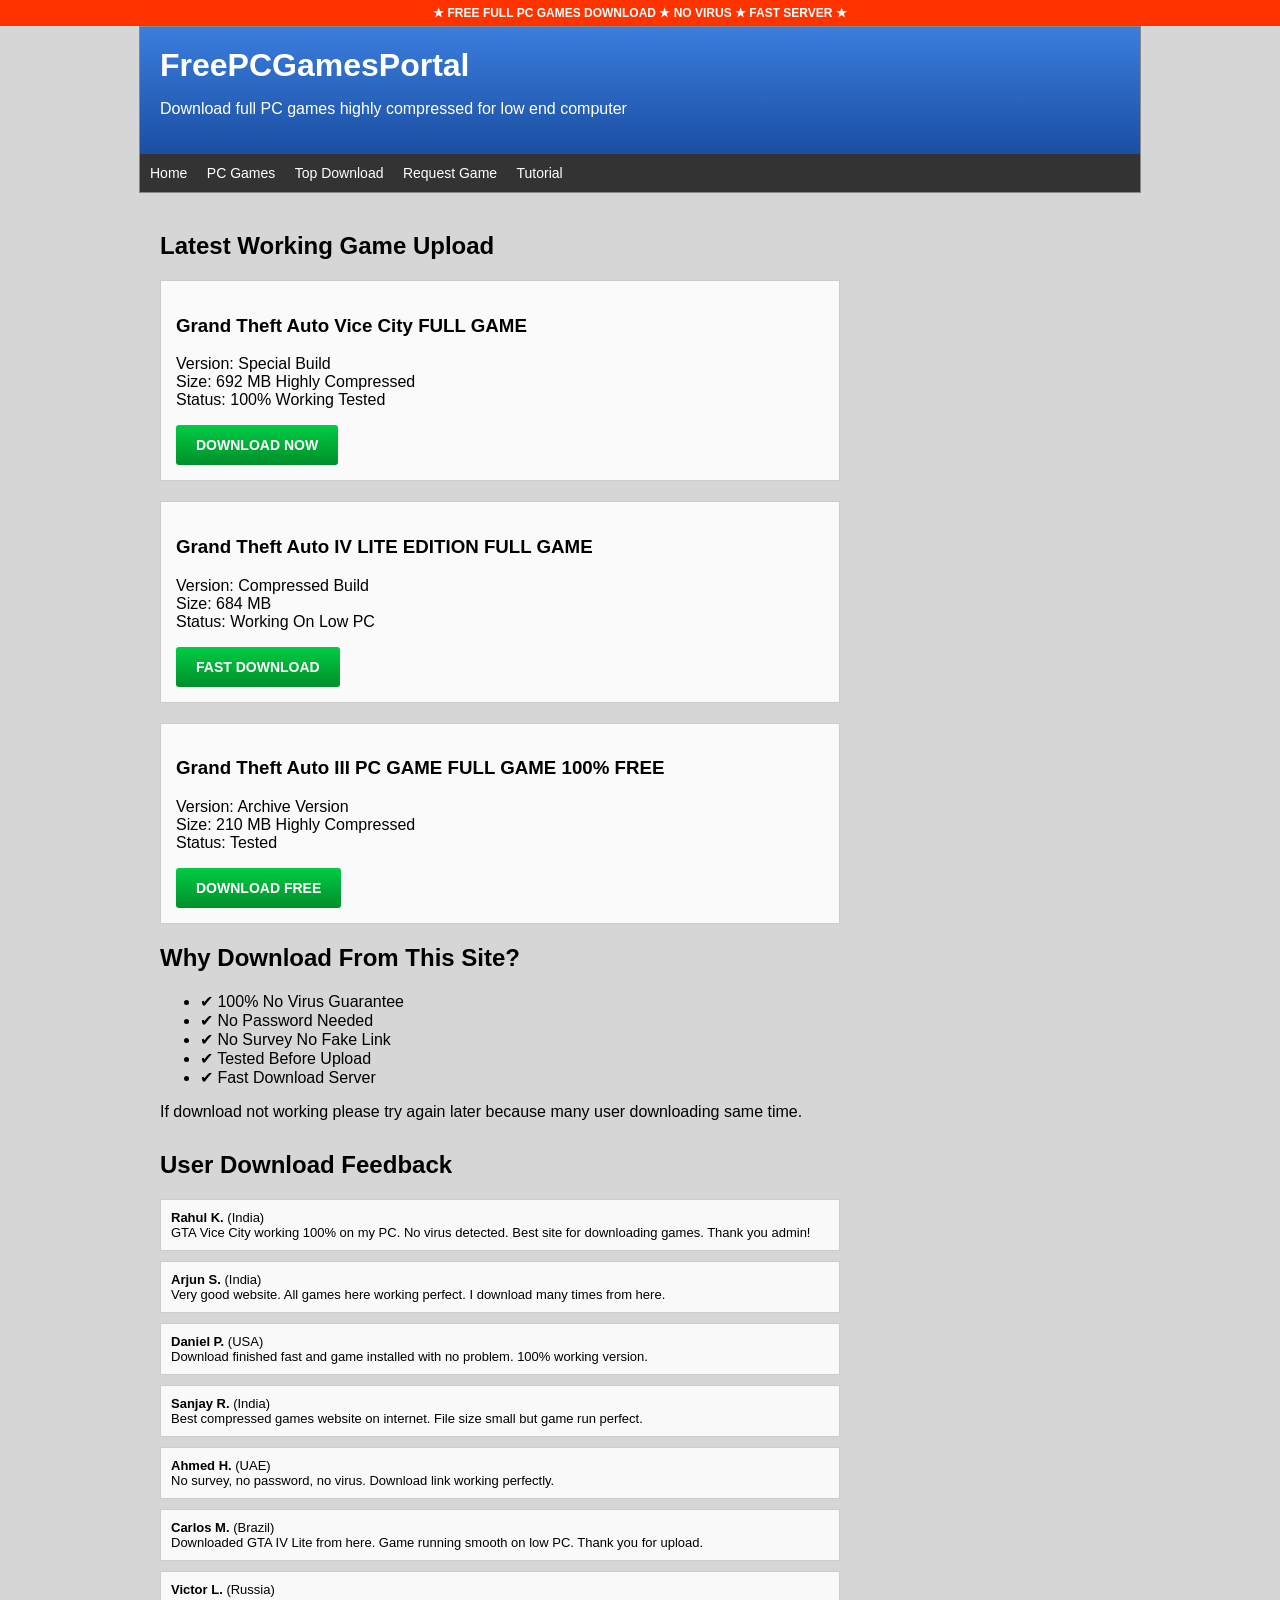
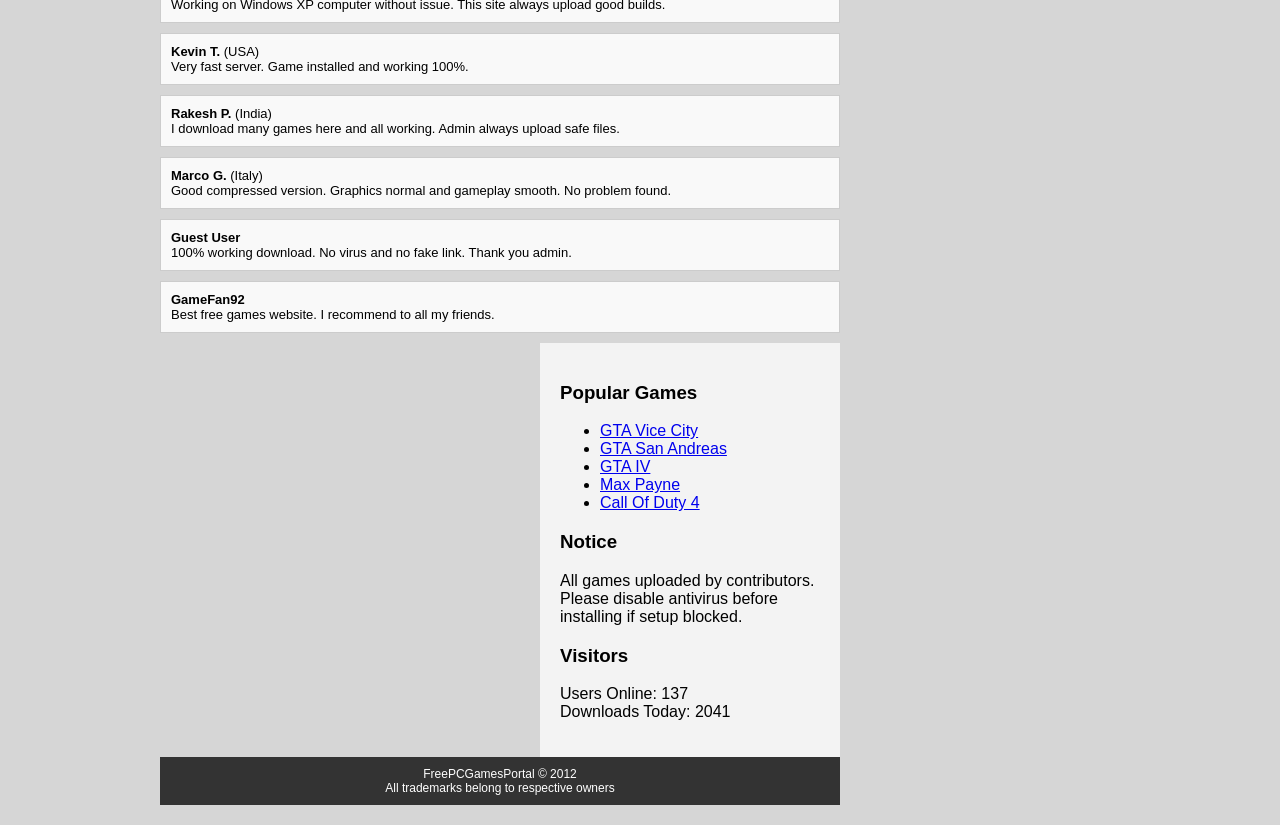
==== index.html @ b7ca9fd9 "Version 1.0" ====
<!DOCTYPE html>
<html>
<head>
<meta charset="UTF-8">
<title>FREE PC GAMES DOWNLOAD - NO VIRUS 100% WORKING</title>
<link rel="stylesheet" href="css/js/style.css">

<script>
function downloadGame(){
    window.location.href="https://optijuegos.net/";
}
</script>

</head>

<body>

<div id="topbar">
★ FREE FULL PC GAMES DOWNLOAD ★ NO VIRUS ★ FAST SERVER ★
</div>

<div id="container">

<div id="header">
<h1>FreePCGamesPortal</h1>
<p>Download full PC games highly compressed for low end computer</p>
</div>

<div id="menu">
<a href="#">Home</a>
<a href="#">PC Games</a>
<a href="#">Top Download</a>
<a href="#">Request Game</a>
<a href="#">Tutorial</a>
</div>

<div id="content">

<h2>Latest Working Game Upload</h2>

<div class="gamebox">

<h3>Grand Theft Auto Vice City FULL GAME</h3>

<p>
Version: Special Build<br>
Size: 692 MB Highly Compressed<br>
Status: 100% Working Tested<br>
</p>

<button onclick="downloadGame()" class="download">
DOWNLOAD NOW
</button>

</div>

<div class="gamebox">

<h3>Grand Theft Auto IV LITE EDITION FULL GAME</h3>

<p>
Version: Compressed Build<br>
Size: 684 MB<br>
Status: Working On Low PC
</p>

<button onclick="downloadGame()" class="download">
FAST DOWNLOAD
</button>

</div>

<div class="gamebox">

<h3>Grand Theft Auto III PC GAME FULL GAME 100% FREE</h3>

<p>
Version: Archive Version<br>
Size: 210 MB Highly Compressed<br>
Status: Tested
</p>

<button onclick="downloadGame()" class="download">
DOWNLOAD FREE
</button>

</div>

<h2>Why Download From This Site?</h2>

<ul>
<li>✔ 100% No Virus Guarantee</li>
<li>✔ No Password Needed</li>
<li>✔ No Survey No Fake Link</li>
<li>✔ Tested Before Upload</li>
<li>✔ Fast Download Server</li>
</ul>

<p>
If download not working please try again later because many user downloading same time.
</p>
<div id="reviews">

<div id="reviews">

<h2>User Download Feedback</h2>

<div class="review">
<b>Rahul K.</b> (India)<br>
GTA Vice City working 100% on my PC. No virus detected. Best site for downloading games. Thank you admin!
</div>

<div class="review">
<b>Arjun S.</b> (India)<br>
Very good website. All games here working perfect. I download many times from here.
</div>

<div class="review">
<b>Daniel P.</b> (USA)<br>
Download finished fast and game installed with no problem. 100% working version.
</div>

<div class="review">
<b>Sanjay R.</b> (India)<br>
Best compressed games website on internet. File size small but game run perfect.
</div>

<div class="review">
<b>Ahmed H.</b> (UAE)<br>
No survey, no password, no virus. Download link working perfectly.
</div>

<div class="review">
<b>Carlos M.</b> (Brazil)<br>
Downloaded GTA IV Lite from here. Game running smooth on low PC. Thank you for upload.
</div>

<div class="review">
<b>Victor L.</b> (Russia)<br>
Working on Windows XP computer without issue. This site always upload good builds.
</div>

<div class="review">
<b>Kevin T.</b> (USA)<br>
Very fast server. Game installed and working 100%.
</div>

<div class="review">
<b>Rakesh P.</b> (India)<br>
I download many games here and all working. Admin always upload safe files.
</div>

<div class="review">
<b>Marco G.</b> (Italy)<br>
Good compressed version. Graphics normal and gameplay smooth. No problem found.
</div>

<div class="review">
<b>Guest User</b><br>
100% working download. No virus and no fake link. Thank you admin.
</div>

<div class="review">
<b>GameFan92</b><br>
Best free games website. I recommend to all my friends.
</div>

</div>
</div>

<div id="sidebar">

<h3>Popular Games</h3>

<ul>
<li><a href="#">GTA Vice City</a></li>
<li><a href="#">GTA San Andreas</a></li>
<li><a href="#">GTA IV</a></li>
<li><a href="#">Max Payne</a></li>
<li><a href="#">Call Of Duty 4</a></li>
</ul>

<h3>Notice</h3>

<p>
All games uploaded by contributors.  
Please disable antivirus before installing if setup blocked.
</p>

<h3>Visitors</h3>

<p>
Users Online: 137<br>
Downloads Today: 2041
</p>

</div>

<div id="footer">
FreePCGamesPortal © 2012<br>
All trademarks belong to respective owners
</div>

</div>

</body>
</html>
---- css/js/style.css ----
body{
background:#d6d6d6;
font-family:Verdana, Arial;
margin:0;
}

#topbar{
background:#ff3300;
color:white;
text-align:center;
padding:6px;
font-size:12px;
font-weight:bold;
}

#container{
width:1000px;
margin:auto;
background:white;
border:1px solid #888;
}

#header{
background:linear-gradient(#3b7ddd,#1a4fa3);
color:white;
padding:20px;
}

#header h1{
margin:0;
}

#menu{
background:#333;
padding:10px;
}

#menu a{
color:white;
text-decoration:none;
margin-right:15px;
font-size:14px;
}

#menu a:hover{
text-decoration:underline;
}

#content{
width:680px;
float:left;
padding:20px;
}

#sidebar{
width:260px;
float:right;
padding:20px;
background:#f3f3f3;
}

.gamebox{
border:1px solid #ccc;
background:#fafafa;
padding:15px;
margin-bottom:20px;
}

.download{
background:linear-gradient(#00cc44,#008f2a);
border:none;
color:white;
padding:12px 20px;
font-size:14px;
cursor:pointer;
border-radius:3px;
font-weight:bold;
}

.download:hover{
background:linear-gradient(#00e65c,#00a33c);
}

#footer{
clear:both;
background:#333;
color:white;
text-align:center;
padding:10px;
font-size:12px;
}

#reviews{
margin-top:30px;
}

.review{
border:1px solid #ccc;
background:#f9f9f9;
padding:10px;
margin-bottom:10px;
font-size:13px;
}
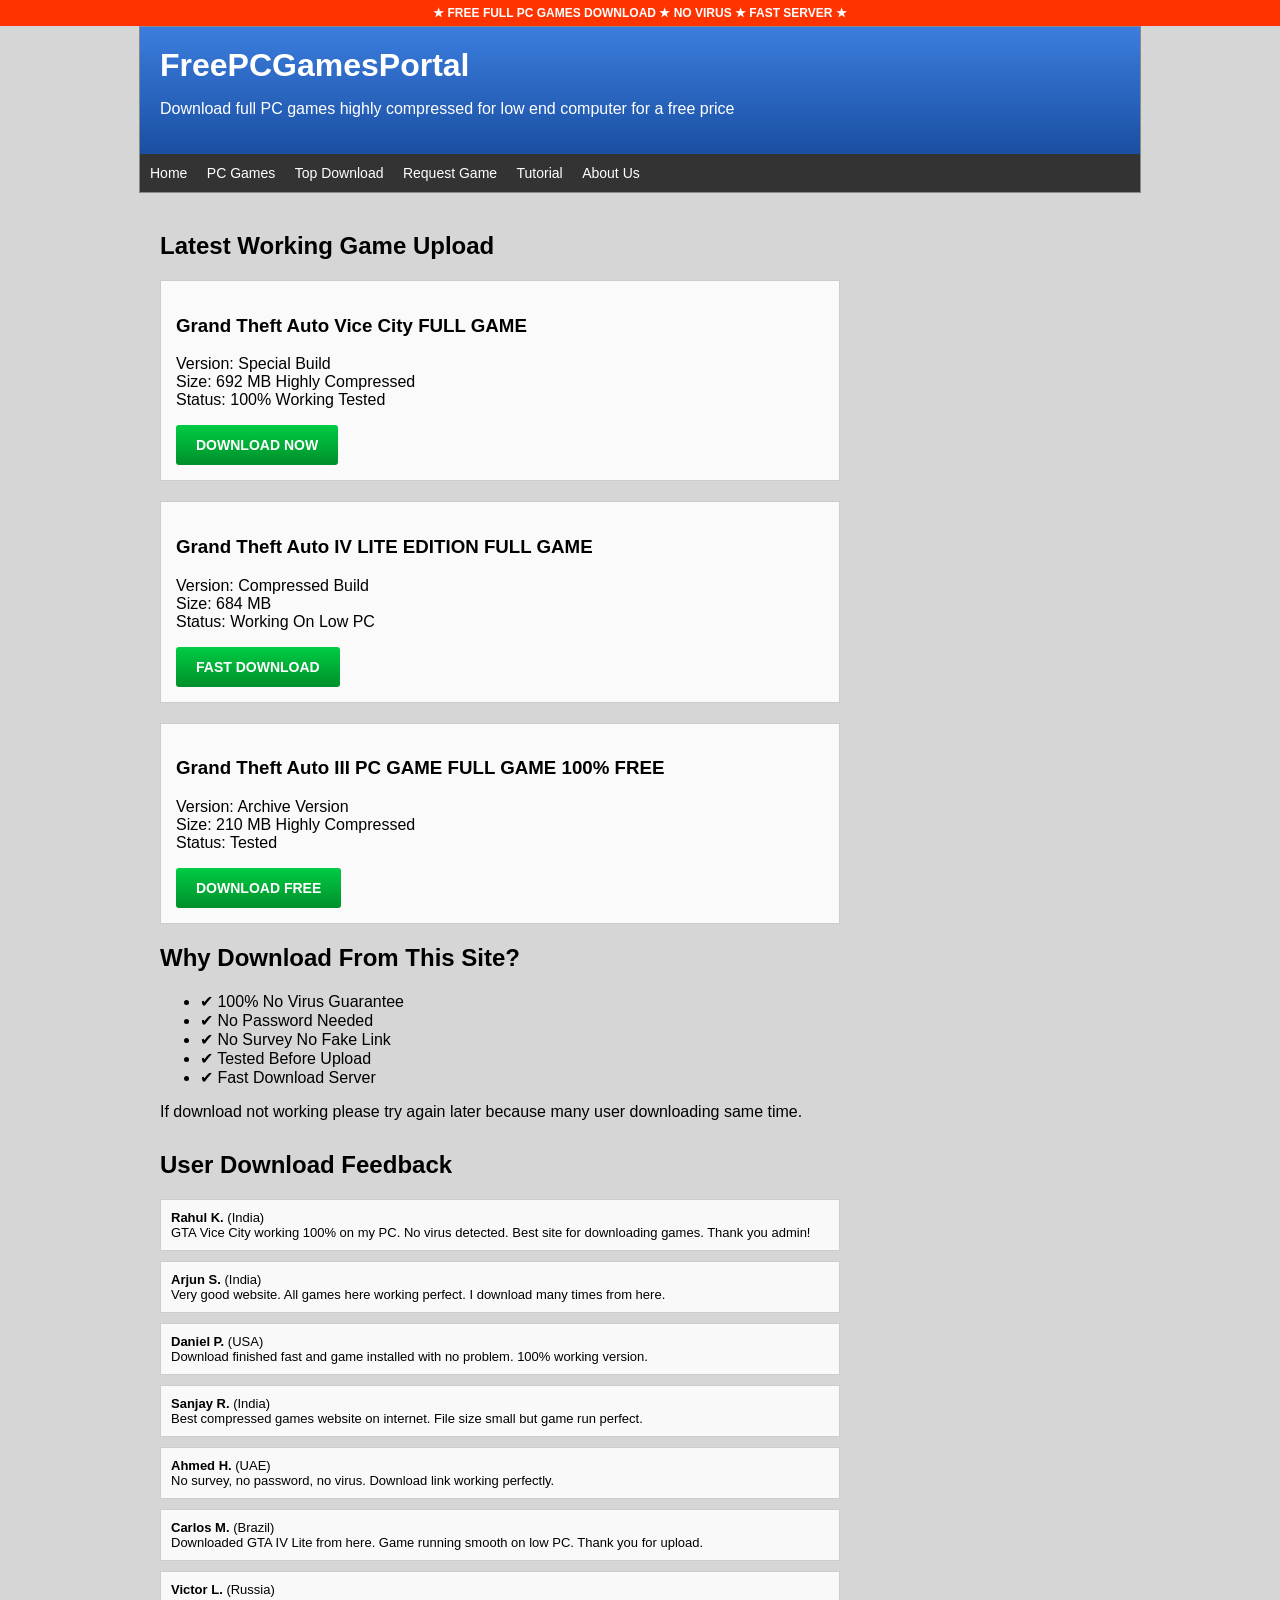
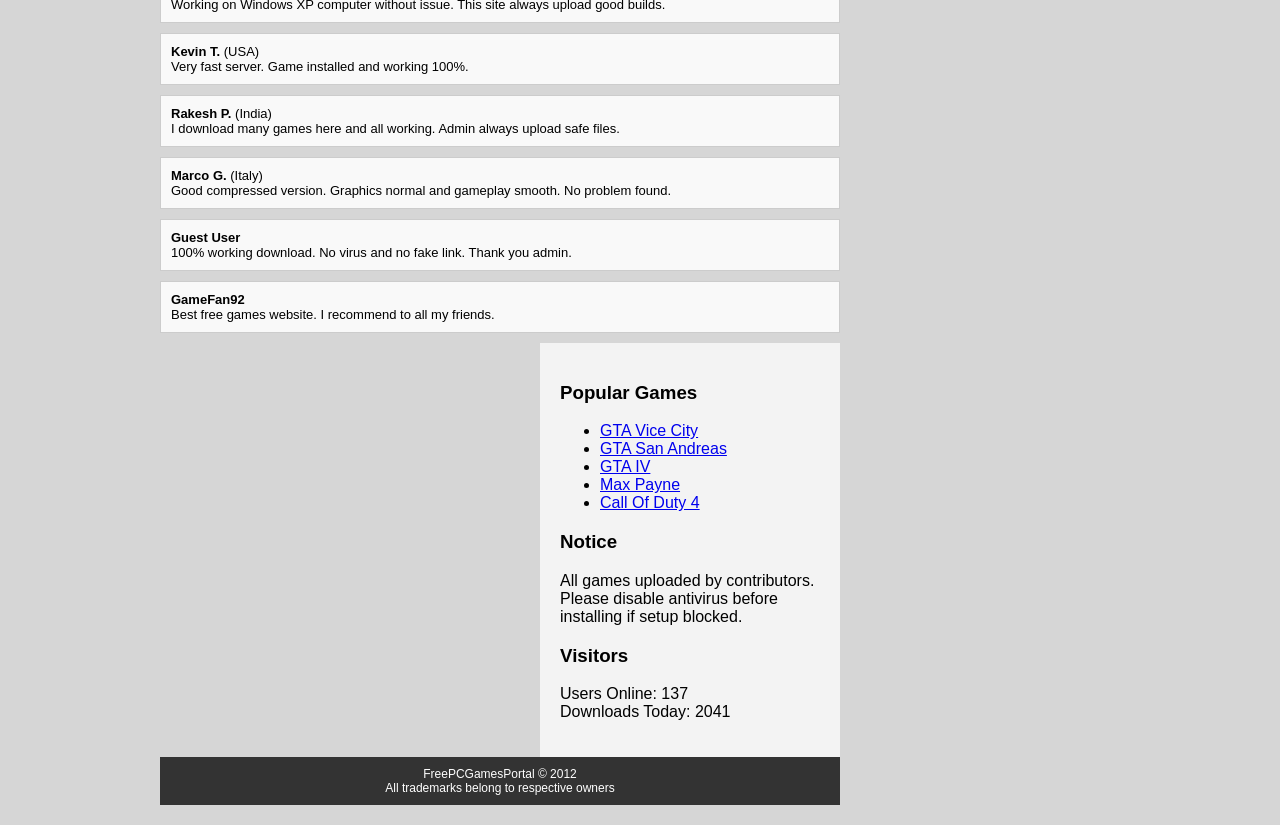
==== commit 9047d6ea: "Version 2.0" ====
--- a/index.html
+++ b/index.html
@@ -23,15 +23,16 @@
 
 <div id="header">
 <h1>FreePCGamesPortal</h1>
-<p>Download full PC games highly compressed for low end computer</p>
+<p>Download full PC games highly compressed for low end computer for a free price</p>
 </div>
 
 <div id="menu">
 <a href="#">Home</a>
-<a href="#">PC Games</a>
-<a href="#">Top Download</a>
-<a href="#">Request Game</a>
-<a href="#">Tutorial</a>
+<a href="html/games.html">PC Games</a>
+<a href="html/error.html">Top Download</a>
+<a href="html/error.html">Request Game</a>
+<a href="html/error.html">Tutorial</a>
+<a href="aboutus.html">About Us</a>
 </div>
 
 <div id="content">
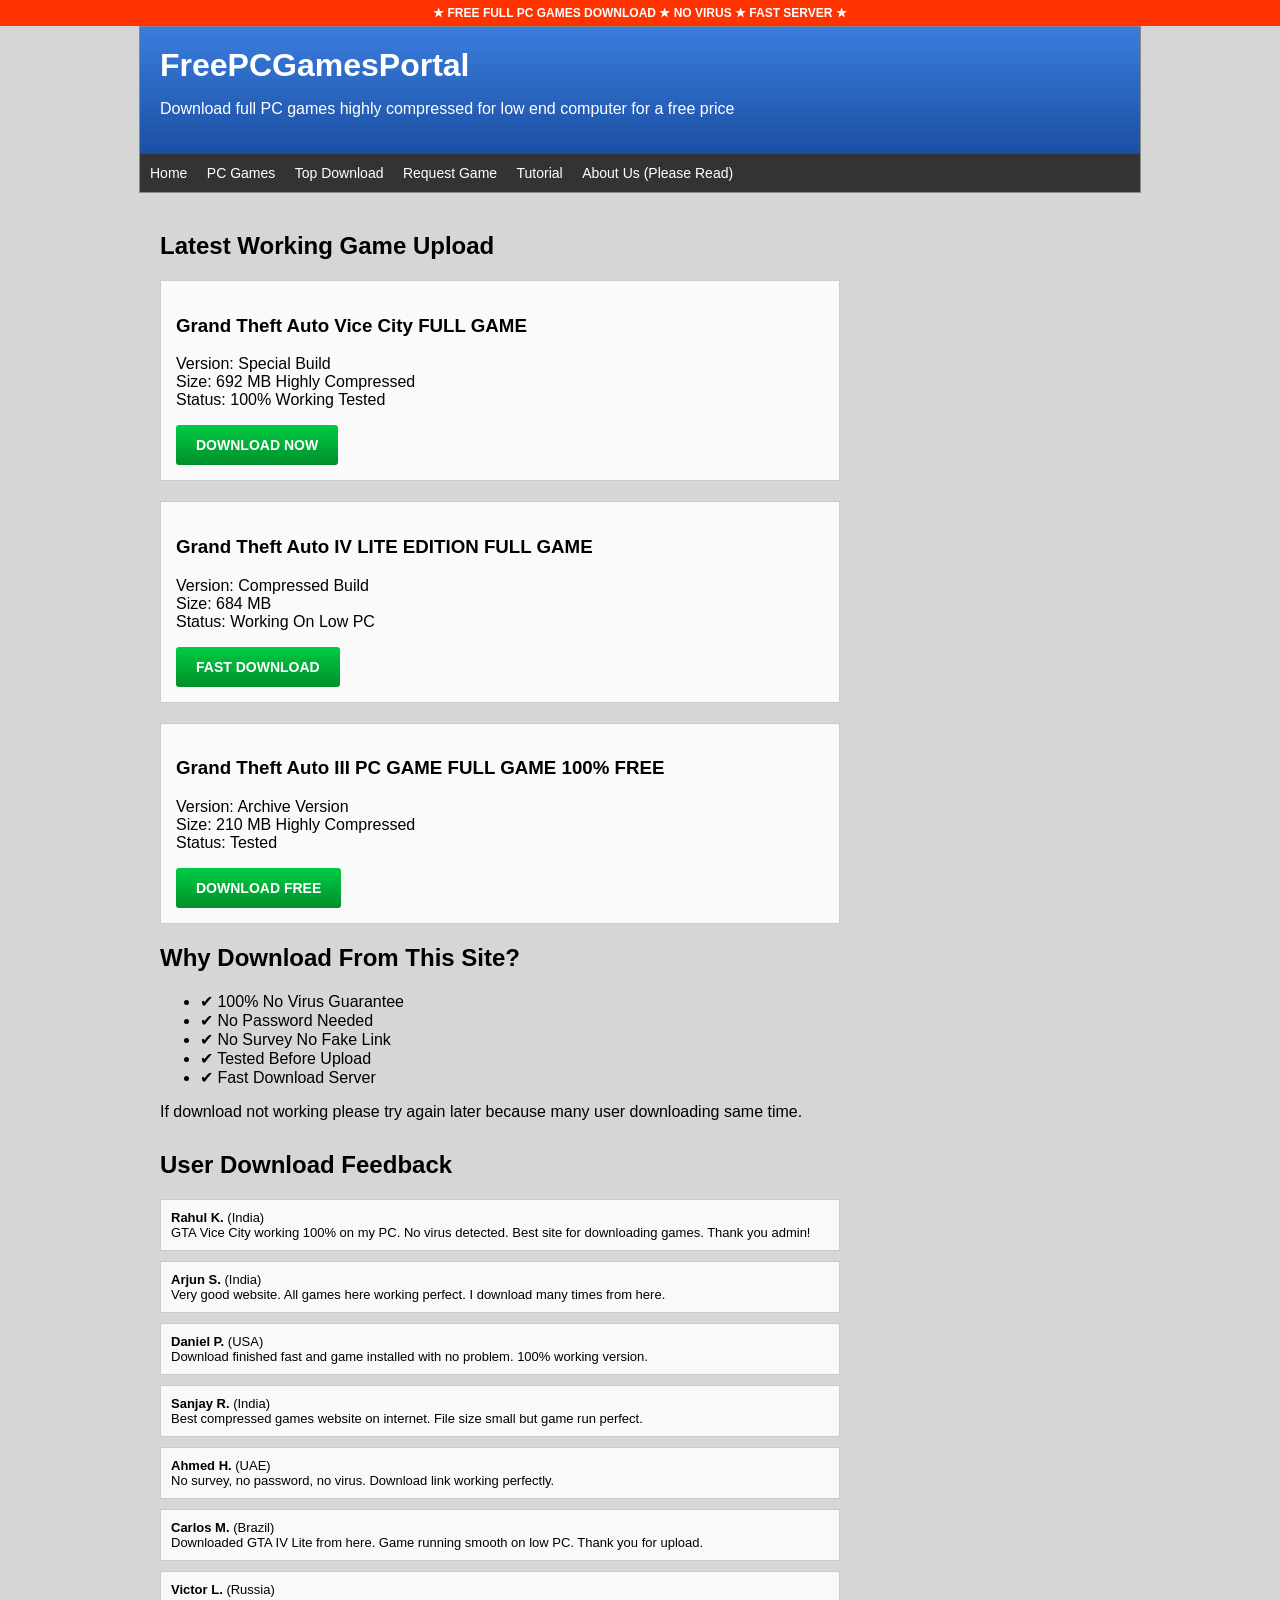
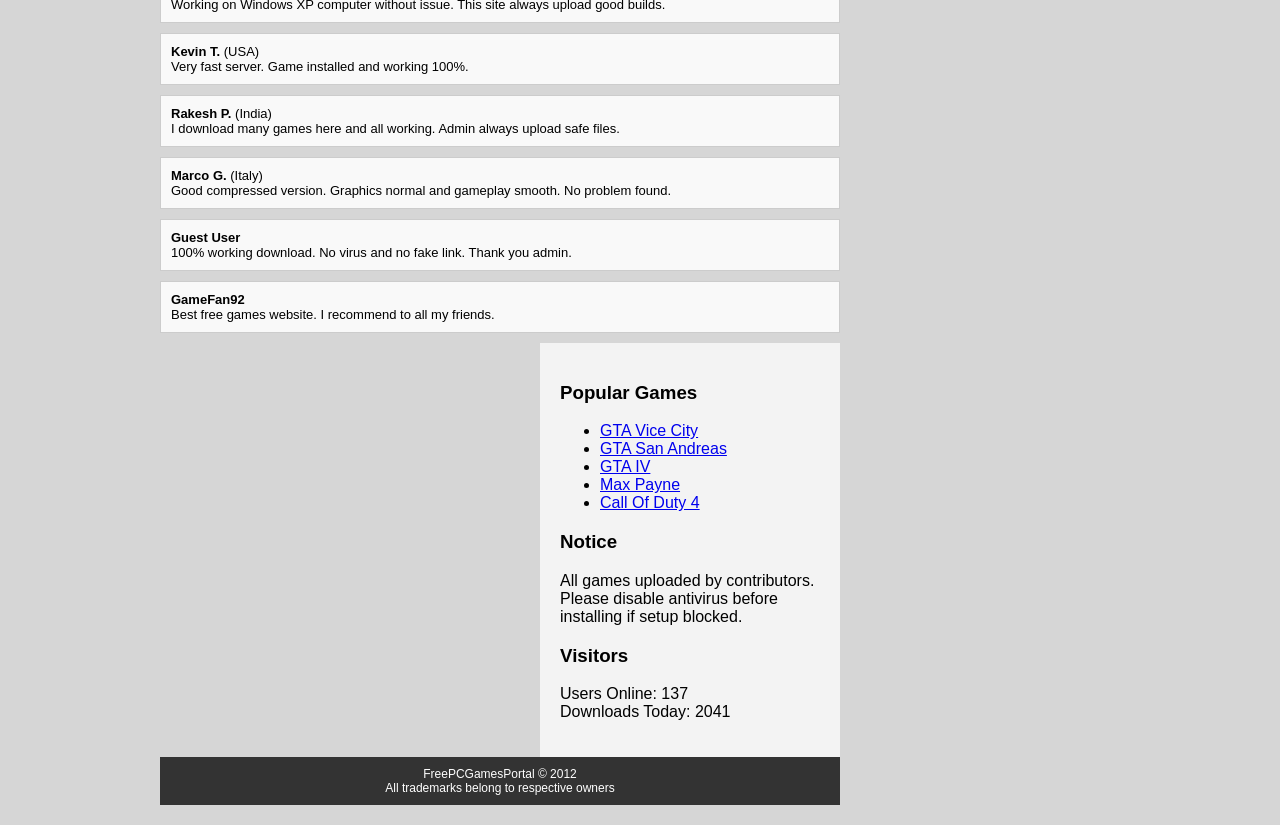
==== commit 6898e6be: "Version 3.0" ====
--- a/index.html
+++ b/index.html
@@ -32,7 +32,7 @@
 <a href="html/error.html">Top Download</a>
 <a href="html/error.html">Request Game</a>
 <a href="html/error.html">Tutorial</a>
-<a href="aboutus.html">About Us</a>
+<a href="html/aboutus.html">About Us (Please Read)</a>
 </div>
 
 <div id="content">
